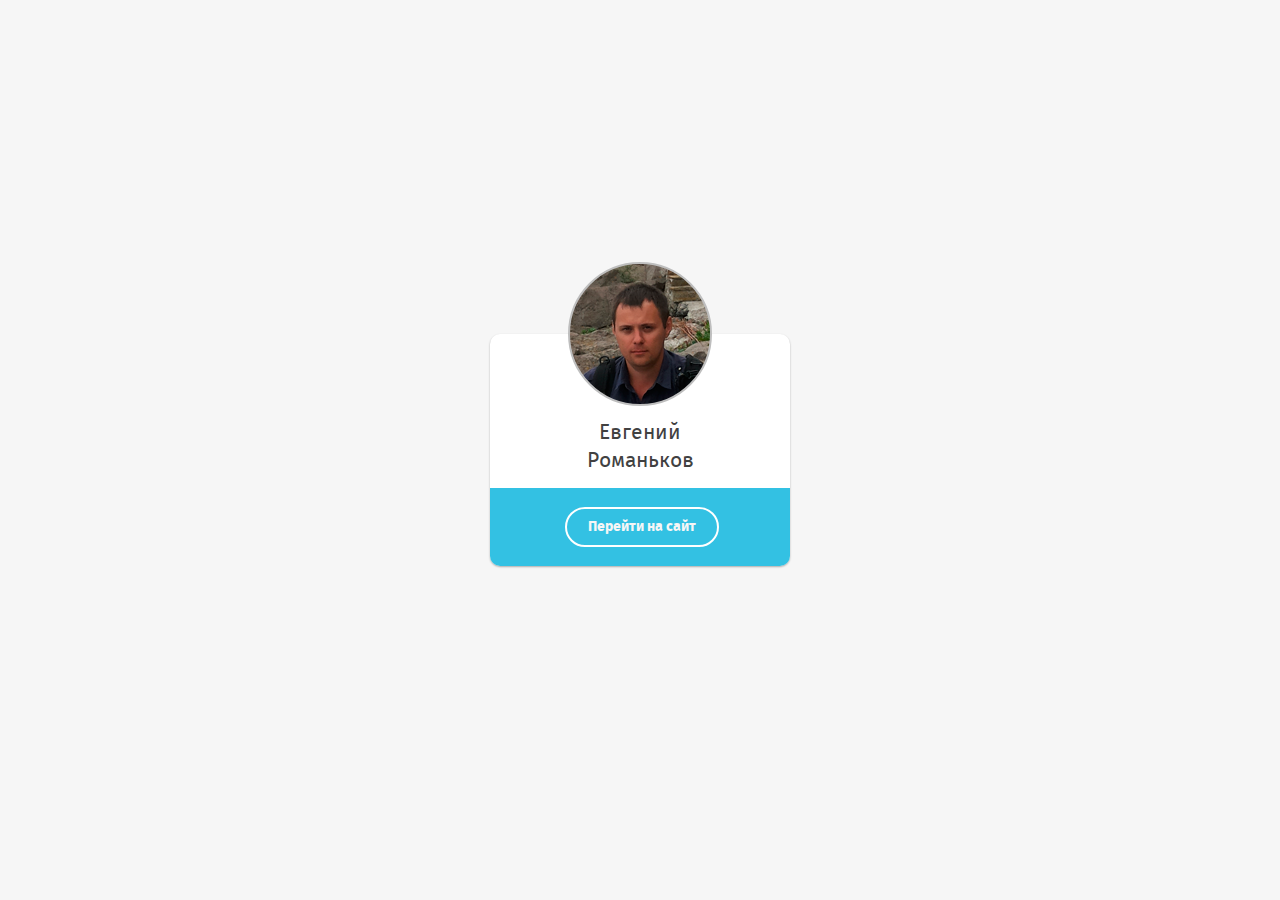
==== index.html @ 00e1a8b4 "refactor: move files" ====
<!DOCTYPE html>
<!--[if lt IE 7]>      <html class="lt-ie9 lt-ie8 lt-ie7"> <![endif]-->
<!--[if IE 7]>         <html class="lt-ie9 lt-ie8"> <![endif]-->
<!--[if IE 8]>         <html class="lt-ie9"> <![endif]-->
<!--[if gt IE 8]><!--> <html> <!--<![endif]-->
<html lang="ru-RU">
	<head>
		<meta charset="UTF-8">
		<meta name="viewport" content="width=device-width">
		<title>helloPage</title>
		<!-- Include styles -->
		<link rel="shortcut icon" href="img/icons/favicon.ico" type="image/x-icon">
		<link rel="stylesheet" href="css/main.css">
		<script src="js/modernizr-custom.js"></script>
	</head>
	<body>
		<div class="hello__wrapper">
			<div class="content-logo" style="background-image: url(img/logo/logo.png);">
				<img src="img/logo/logo.png" alt="userLogo" class="user__logo--seo">
			</div>
			<div class="hello-text">
				<p class="hello-text-name">Евгений</p>
				<p class="hello-text-name">Романьков</p>
			</div>
			<div class="block_btn">
				<a class="block_btn-link" href="about.html">Перейти на сайт</a>
			</div>
		</div>
	</body>
</html>
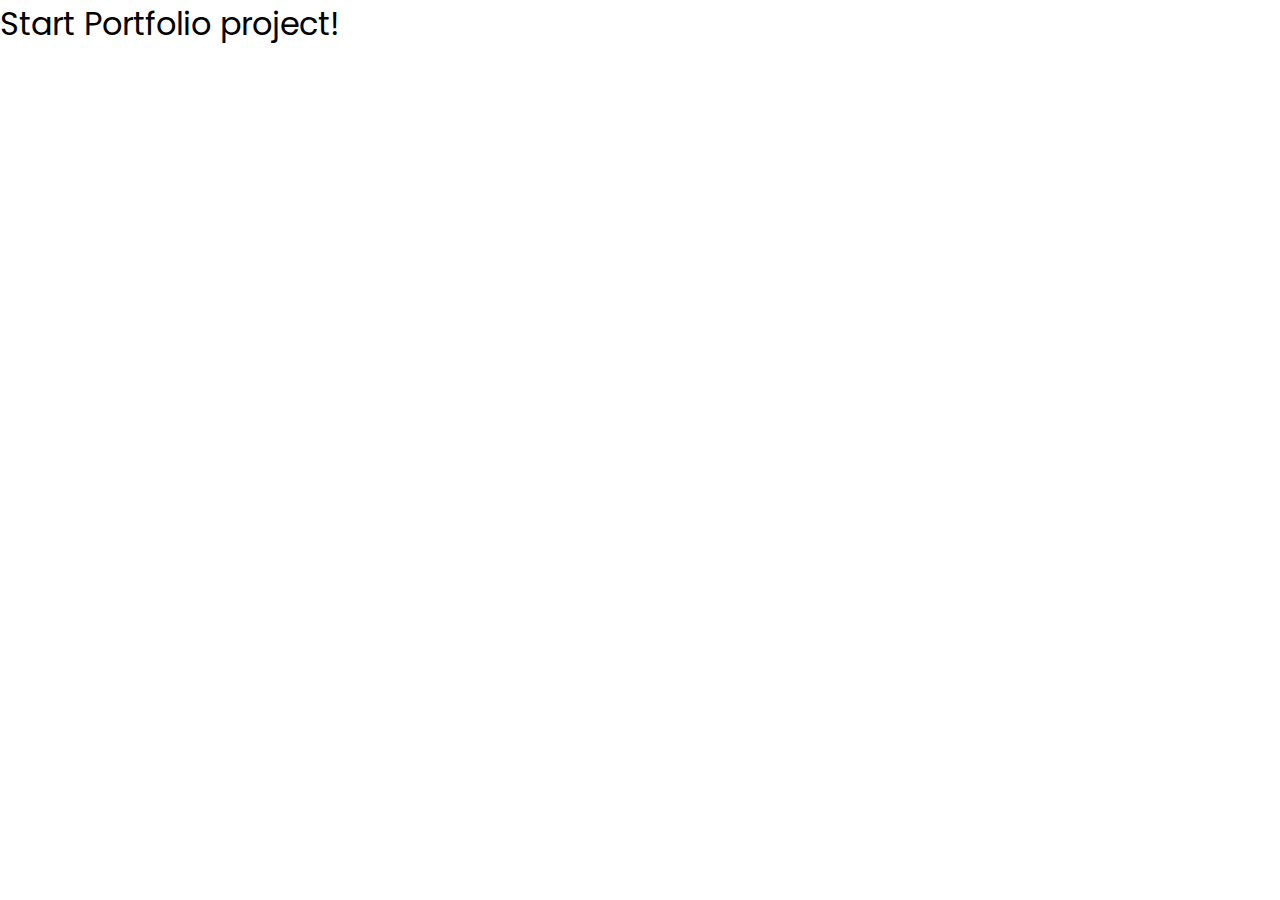
==== commit c657761b: "init: start portfolio html css upgrade project" ====
--- a/index.html
+++ b/index.html
@@ -1,30 +1,13 @@
 <!DOCTYPE html>
-<!--[if lt IE 7]>      <html class="lt-ie9 lt-ie8 lt-ie7"> <![endif]-->
-<!--[if IE 7]>         <html class="lt-ie9 lt-ie8"> <![endif]-->
-<!--[if IE 8]>         <html class="lt-ie9"> <![endif]-->
-<!--[if gt IE 8]><!--> <html> <!--<![endif]-->
-<html lang="ru-RU">
-	<head>
-		<meta charset="UTF-8">
-		<meta name="viewport" content="width=device-width">
-		<title>helloPage</title>
-		<!-- Include styles -->
-		<link rel="shortcut icon" href="img/icons/favicon.ico" type="image/x-icon">
-		<link rel="stylesheet" href="css/main.css">
-		<script src="js/modernizr-custom.js"></script>
-	</head>
-	<body>
-		<div class="hello__wrapper">
-			<div class="content-logo" style="background-image: url(img/logo/logo.png);">
-				<img src="img/logo/logo.png" alt="userLogo" class="user__logo--seo">
-			</div>
-			<div class="hello-text">
-				<p class="hello-text-name">Евгений</p>
-				<p class="hello-text-name">Романьков</p>
-			</div>
-			<div class="block_btn">
-				<a class="block_btn-link" href="about.html">Перейти на сайт</a>
-			</div>
-		</div>
-	</body>
-</html>+<html lang="en">
+  <head>
+    <meta charset="UTF-8" />
+    <meta http-equiv="X-UA-Compatible" content="IE=edge" />
+    <meta name="viewport" content="width=device-width, initial-scale=1.0" />
+    <title>RomDevLab</title>
+    <link rel="stylesheet" href="./css/main.css" />
+  </head>
+  <body>
+    <h1>Start Portfolio project!</h1>
+  </body>
+</html>
